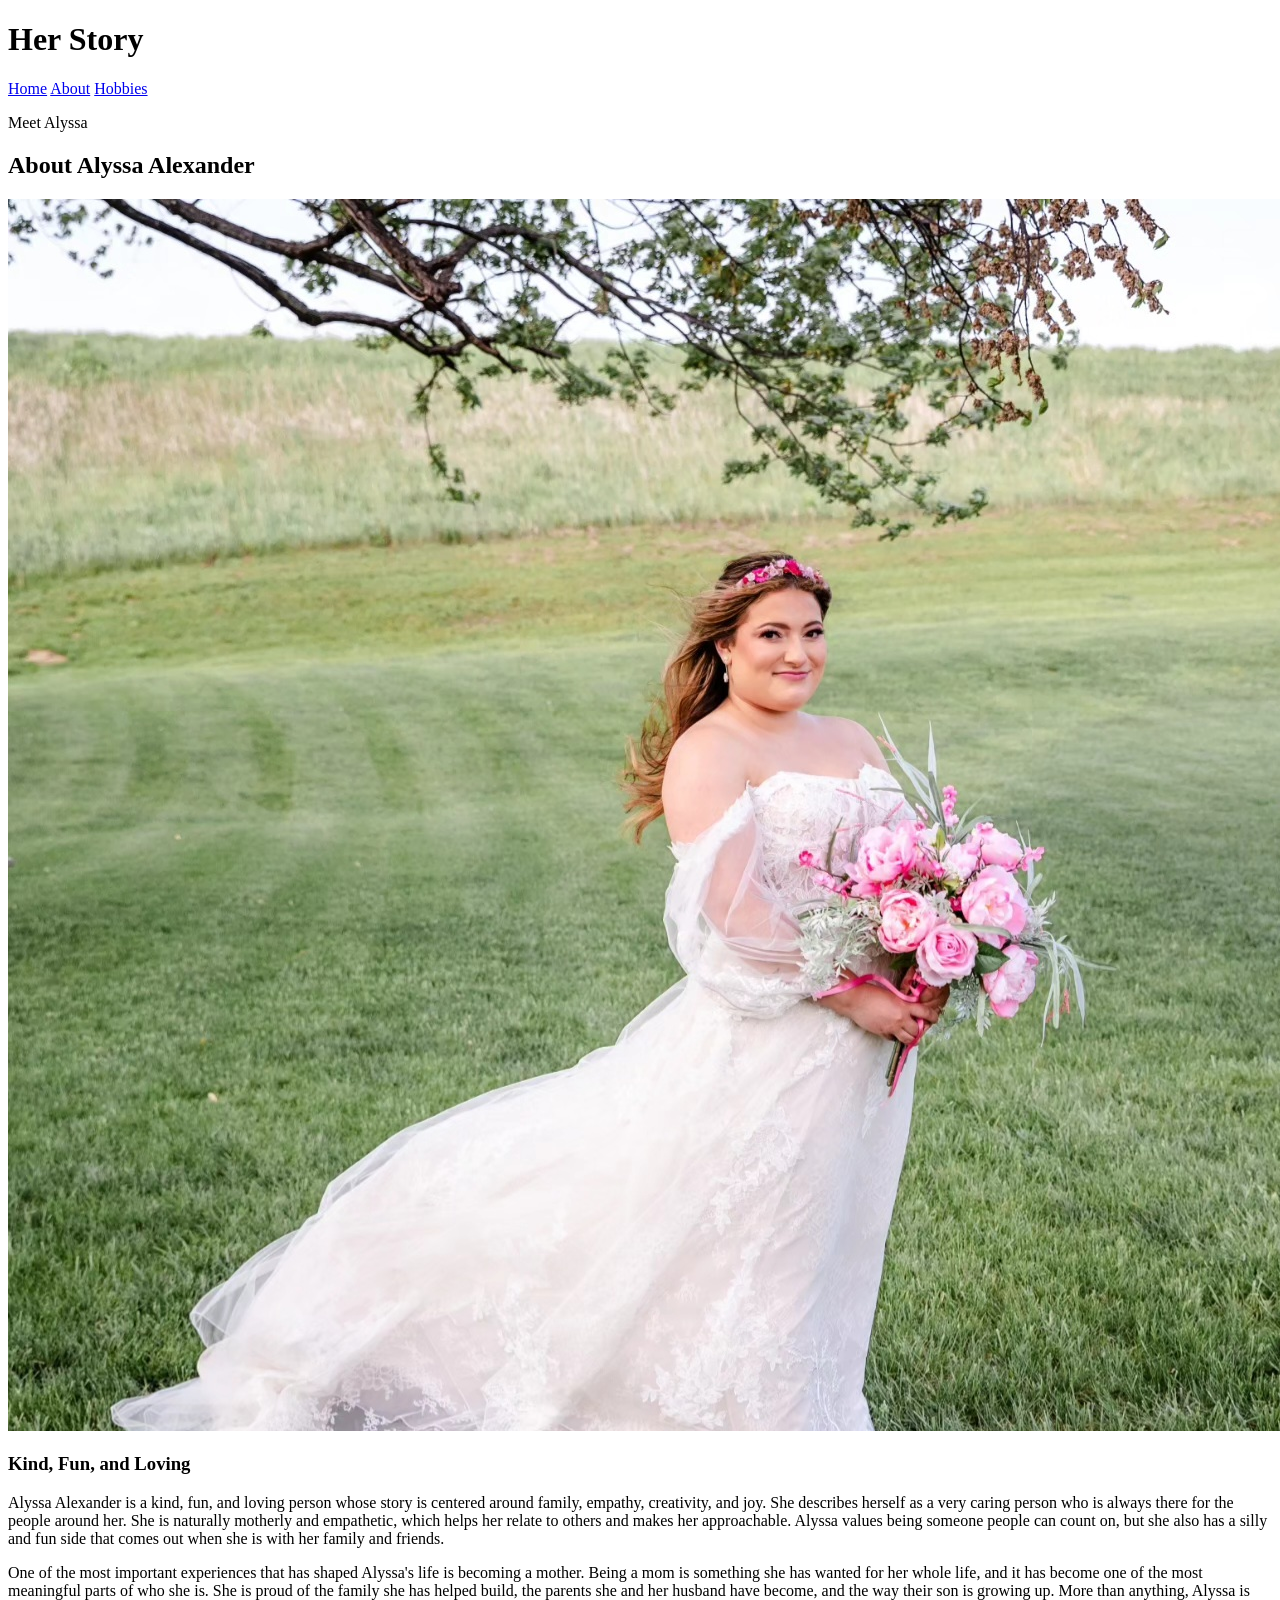
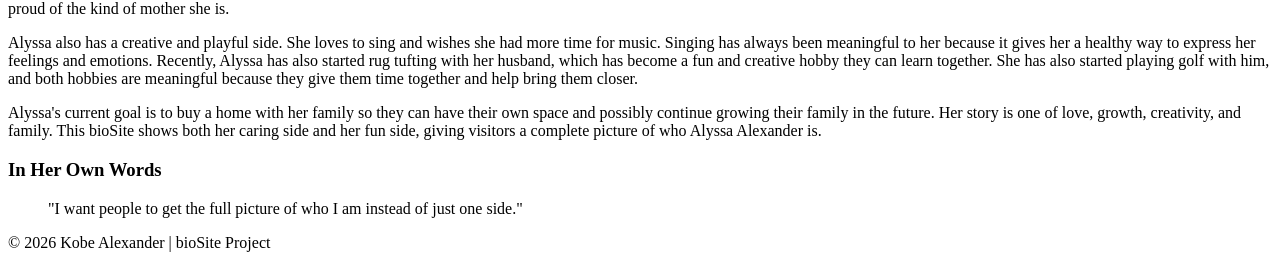
==== about.html @ 160d0724 "Adding all files and images" ====
<!DOCTYPE html>
<html lang="en">
<head>
    <!--
        Name: Kobe Alexander
        Project: bioSite
        Page: About Page
    -->
    <meta charset="UTF-8">
    <meta name="viewport" content="width=device-width, initial-scale=1.0">
    <meta
        name="description"
        content="Learn more about Alyssa Alexander, her family, personality, and story."
    >
    <meta name="author" content="Kobe Alexander">

    <title>Alyssa Alexander | About</title>

    <link rel="stylesheet" href="biosite.css">
</head>

<body>
    <header>
        <div class="site-brand">
            <h1>Her Story</h1>
        </div>

        <nav>
            <a href="index.html">Home</a>
            <a class="active" href="about.html">About</a>
            <a href="hobbies.html">Hobbies</a>
        </nav>
    </header>

    <main>
        <section class="page-heading">
            <p class="eyebrow">Meet Alyssa</p>

            <h2>
                About <span>Alyssa Alexander</span>
            </h2>
        </section>

        <section class="about-layout">
            <img
                src="images/portrait-image.jpg"
                alt="Portrait of Alyssa"
                class="portrait-image"
            >

            <div class="bio-content">
                <h3>Kind, Fun, and Loving</h3>

                <p>
                    Alyssa Alexander is a kind, fun, and loving person
                    whose story is centered around family, empathy,
                    creativity, and joy. She describes herself as a very
                    caring person who is always there for the people
                    around her. She is naturally motherly and empathetic,
                    which helps her relate to others and makes her
                    approachable. Alyssa values being someone people can
                    count on, but she also has a silly and fun side that
                    comes out when she is with her family and friends.
                </p>

                <p>
                    One of the most important experiences that has shaped
                    Alyssa's life is becoming a mother. Being a mom is
                    something she has wanted for her whole life, and it
                    has become one of the most meaningful parts of who
                    she is. She is proud of the family she has helped
                    build, the parents she and her husband have become,
                    and the way their son is growing up. More than
                    anything, Alyssa is proud of the kind of mother she
                    is.
                </p>

                <p>
                    Alyssa also has a creative and playful side. She loves
                    to sing and wishes she had more time for music.
                    Singing has always been meaningful to her because it
                    gives her a healthy way to express her feelings and
                    emotions. Recently, Alyssa has also started rug
                    tufting with her husband, which has become a fun and
                    creative hobby they can learn together. She has also
                    started playing golf with him, and both hobbies are
                    meaningful because they give them time together and
                    help bring them closer.
                </p>

                <p>
                    Alyssa's current goal is to buy a home with her family
                    so they can have their own space and possibly continue
                    growing their family in the future. Her story is one
                    of love, growth, creativity, and family. This bioSite
                    shows both her caring side and her fun side, giving
                    visitors a complete picture of who Alyssa Alexander
                    is.
                </p>
            </div>
        </section>

        <section class="quote-section">
            <h3>In Her Own Words</h3>

            <blockquote>
                "I want people to get the full picture of who I am
                instead of just one side."
            </blockquote>
        </section>
    </main>

    <footer>
        <p>&copy; 2026 Kobe Alexander | bioSite Project</p>
    </footer>
</body>
</html>
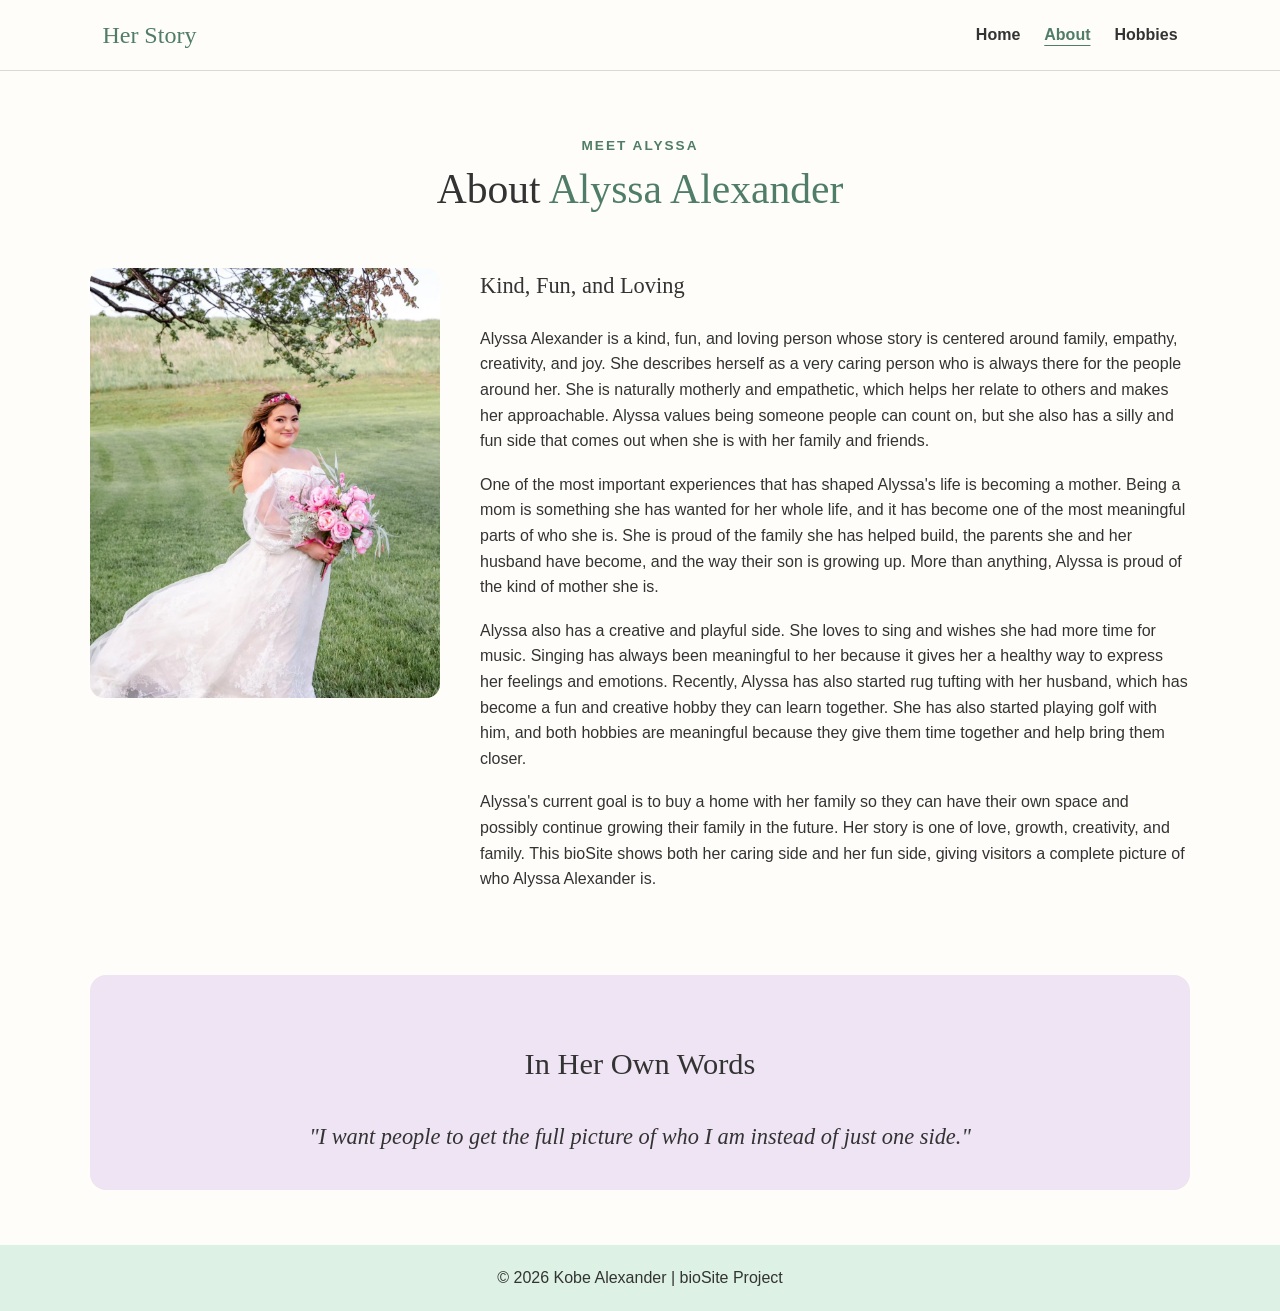
==== commit 54aa4a20: "Updated css reference" ====
--- a/about.html
+++ b/about.html
@@ -16,7 +16,7 @@
 
     <title>Alyssa Alexander | About</title>
 
-    <link rel="stylesheet" href="biosite.css">
+    <link rel="stylesheet" href="bioSite.css">
 </head>
 
 <body>
--- a/bioSite.css
+++ b/bioSite.css
@@ -0,0 +1,409 @@
+/*
+    Name: Kobe Alexander
+    Project: bioSite
+    File: Shared Style Sheet
+*/
+
+:root {
+    --mint-green: #A8D5BA;
+    --light-mint: #DDF2E5;
+    --blush-pink: #F6C6C7;
+    --light-pink: #FCE4E4;
+    --lavender: #CDB4DB;
+    --light-lavender: #EEE4F3;
+    --sky-blue: #BDE0FE;
+    --cream: #FFF8E7;
+    --off-white: #FFFDF9;
+    --charcoal: #333333;
+    --deep-green: #4F7D67;
+    --border-color: #D9D9D9;
+}
+
+* {
+    box-sizing: border-box;
+}
+
+html {
+    font-size: 16px;
+}
+
+body {
+    margin: 0;
+    background-color: var(--off-white);
+    color: var(--charcoal);
+    font-family: Arial, Helvetica, sans-serif;
+    line-height: 1.6;
+}
+
+/* Header and Navigation */
+
+header {
+    display: flex;
+    justify-content: space-between;
+    align-items: center;
+    padding: 16px 8%;
+    background-color: var(--off-white);
+    border-bottom: 1px solid var(--border-color);
+}
+
+.site-brand h1 {
+    margin: 0;
+    color: var(--deep-green);
+    font-family: Georgia, "Times New Roman", serif;
+    font-size: 1.5rem;
+    font-weight: 500;
+}
+
+nav {
+    display: flex;
+    gap: 24px;
+}
+
+nav a {
+    color: var(--charcoal);
+    font-weight: 600;
+    text-decoration: none;
+}
+
+nav a:hover,
+nav a.active {
+    color: var(--deep-green);
+    text-decoration: underline;
+    text-underline-offset: 5px;
+}
+
+/* Main Layout */
+
+main {
+    width: 86%;
+    max-width: 1100px;
+    margin: 0 auto;
+}
+
+/* Landing Page Hero */
+
+.hero {
+    display: grid;
+    grid-template-columns: 1.2fr 1fr;
+    gap: 45px;
+    align-items: center;
+    min-height: 420px;
+    padding: 50px 0;
+}
+
+.eyebrow {
+    margin-bottom: 8px;
+    color: var(--deep-green);
+    font-size: 0.85rem;
+    font-weight: 700;
+    letter-spacing: 2px;
+    text-transform: uppercase;
+}
+
+.hero h2,
+.page-heading h2 {
+    margin: 0 0 18px;
+    font-family: Georgia, "Times New Roman", serif;
+    font-size: 2.6rem;
+    font-weight: 500;
+    line-height: 1.2;
+}
+
+.hero h2 span,
+.page-heading h2 span {
+    color: var(--deep-green);
+}
+
+.hero-text > p:not(.eyebrow) {
+    max-width: 500px;
+    margin-bottom: 25px;
+    font-size: 1rem;
+}
+
+.button-link {
+    display: inline-block;
+    padding: 10px 18px;
+    background-color: var(--mint-green);
+    color: var(--charcoal);
+    border-radius: 8px;
+    font-weight: 700;
+    text-decoration: none;
+}
+
+.button-link:hover {
+    background-color: var(--blush-pink);
+}
+
+/* Image Placeholders */
+
+.image-placeholder {
+    display: flex;
+    justify-content: center;
+    align-items: center;
+    min-height: 180px;
+    border: 2px dashed #B7B7B7;
+    border-radius: 14px;
+    color: #777777;
+    text-align: center;
+}
+
+/* Actual Images */
+
+.hero-image {
+    width: 100%;
+    max-width: 450px;
+    height: 300px;
+    object-fit: cover;
+    border-radius: 14px;
+    justify-self: center;
+}
+
+.portrait-image {
+    width: 100%;
+    max-width: 350px;
+    height: 430px;
+    object-fit: cover;
+    border-radius: 14px;
+}
+
+.hobby-image {
+    width: 260px;
+    height: 190px;
+    object-fit: cover;
+    border-radius: 14px;
+}
+
+.card-image {
+    width: 100%;
+    height: 160px;
+    object-fit: cover;
+    border-radius: 14px;
+}
+
+.motherhood-image {
+    object-position: center 35%;
+}
+
+/* Landing Page Highlight Section */
+
+.highlights {
+    padding: 50px 0;
+    text-align: center;
+}
+
+.highlights h2,
+.external-link h2,
+.quote-section h3 {
+    font-family: Georgia, "Times New Roman", serif;
+    font-size: 1.9rem;
+    font-weight: 500;
+}
+
+.card-grid {
+    display: grid;
+    grid-template-columns: repeat(3, 1fr);
+    gap: 22px;
+    margin-top: 30px;
+}
+
+.story-card {
+    padding: 18px;
+    border-radius: 16px;
+    text-align: left;
+}
+
+.story-card h3,
+.hobby-card h3,
+.bio-content h3 {
+    font-family: Georgia, "Times New Roman", serif;
+    font-size: 1.4rem;
+    font-weight: 500;
+}
+
+.story-card p {
+    margin-bottom: 0;
+}
+
+/* Pastel Card Colors */
+
+.mint-card {
+    background-color: var(--light-mint);
+}
+
+.pink-card {
+    background-color: var(--light-pink);
+}
+
+.lavender-card {
+    background-color: var(--light-lavender);
+}
+
+/* External Link Section */
+
+.external-link {
+    display: flex;
+    justify-content: space-between;
+    align-items: center;
+    gap: 25px;
+    margin: 25px 0 55px;
+    padding: 25px;
+    background-color: #E7F3FD;
+    border-radius: 16px;
+}
+
+.external-link h2 {
+    margin: 0 0 8px;
+}
+
+.external-link p {
+    margin: 0;
+}
+
+.external-link a {
+    flex-shrink: 0;
+    color: var(--deep-green);
+    font-weight: 700;
+}
+
+/* Page Headings */
+
+.page-heading {
+    max-width: 700px;
+    margin: 0 auto;
+    padding: 50px 0 35px;
+    text-align: center;
+}
+
+.page-heading > p:last-child {
+    font-size: 1rem;
+}
+
+/* About Page */
+
+.about-layout {
+    display: grid;
+    grid-template-columns: 350px 1fr;
+    gap: 40px;
+    align-items: start;
+    padding-bottom: 40px;
+}
+
+.bio-content h3 {
+    margin-top: 0;
+}
+
+.bio-content p {
+    margin-bottom: 18px;
+}
+
+.quote-section {
+    margin: 25px 0 55px;
+    padding: 35px;
+    background-color: var(--light-lavender);
+    border-radius: 16px;
+    text-align: center;
+}
+
+.quote-section blockquote {
+    margin: 15px auto 0;
+    max-width: 700px;
+    font-family: Georgia, "Times New Roman", serif;
+    font-size: 1.4rem;
+    font-style: italic;
+}
+
+/* Hobbies Page */
+
+.hobby-list {
+    display: grid;
+    gap: 20px;
+    padding-bottom: 50px;
+}
+
+.hobby-card {
+    display: grid;
+    grid-template-columns: 260px 1fr;
+    gap: 25px;
+    align-items: center;
+    padding: 22px;
+    border-radius: 16px;
+}
+
+.hobby-card h3 {
+    margin-top: 0;
+    margin-bottom: 10px;
+}
+
+.hobby-card p {
+    margin: 0;
+}
+
+/* Footer */
+
+footer {
+    padding: 20px;
+    background-color: var(--light-mint);
+    text-align: center;
+}
+
+footer p {
+    margin: 0;
+}
+
+/* Responsive Layout */
+
+@media (max-width: 800px) {
+    header {
+        flex-direction: column;
+        gap: 12px;
+    }
+
+    nav {
+        gap: 18px;
+    }
+
+    main {
+        width: 90%;
+    }
+
+    .hero,
+    .about-layout,
+    .hobby-card {
+        grid-template-columns: 1fr;
+    }
+
+    .card-grid {
+        grid-template-columns: 1fr;
+    }
+
+    .hero {
+        gap: 30px;
+        padding: 40px 0;
+    }
+
+    .hero h2,
+    .page-heading h2 {
+        font-size: 2.2rem;
+    }
+
+    .hero-image {
+        max-width: 100%;
+        height: 260px;
+    }
+
+    .portrait-image {
+        max-width: 350px;
+        height: 400px;
+        margin: 0 auto;
+    }
+
+    .hobby-image {
+        width: 100%;
+        height: 220px;
+    }
+
+    .external-link {
+        flex-direction: column;
+        align-items: flex-start;
+    }
+}
